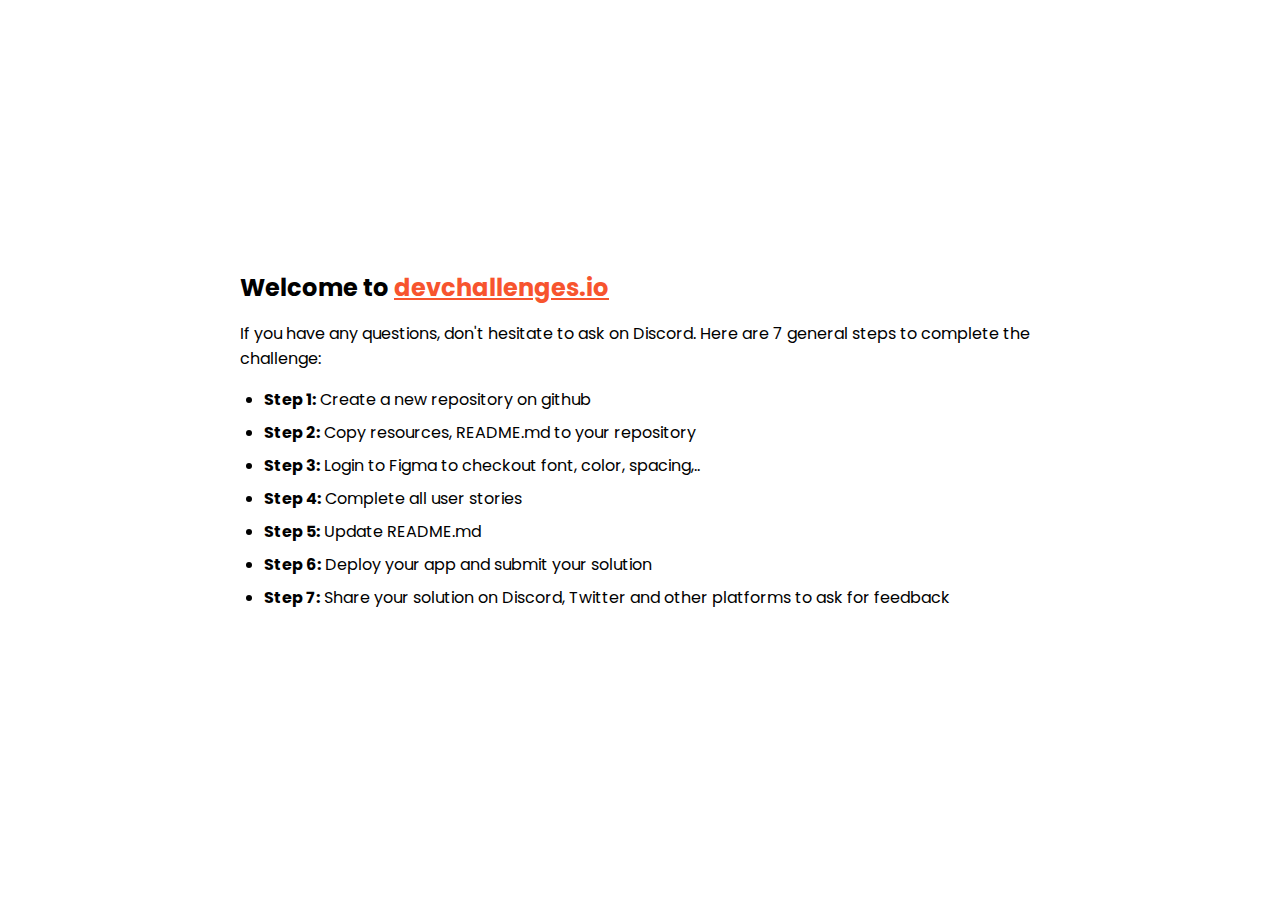
==== index.html @ 124bfad9 "first commit" ====
<!DOCTYPE html>
<html lang="en">
  <head>
    <meta charset="utf-8" />
    <meta
      name="viewport"
      content="width=device-width, initial-scale=1,
  maximum-scale=5"
    />

    <link rel="icon" href="devchallenges.png" />

    <link
      rel="shortcut icon"
      type="image/x-icon"
      href="https://devchallenges.io/"
    />

    <link
      href="https://fonts.googleapis.com/css2?family=Poppins:wght@400;500&display=swap"
      rel="stylesheet"
    />

    <title>Devchallenges</title>

    <style>
      body {
        font-family: "Poppins", sans-serif;
      }

      ul {
        padding-left: 24px;
      }

      li {
        margin-bottom: 8px;
      }

      .welcome {
        max-width: 800px;
        margin: 0 auto;
      }

      .welcome-text {
        margin-top: 30vh;
        font-weight: 500;
      }

      .welcome-text p {
        font-size: 1rem;
        font-weight: 400;
      }

      .welcome-text h1 {
        font-size: 1.5rem;
      }

      .welcome-text a {
        color: #f7542e;
      }
    </style>
  </head>
  <body>
    <div class="welcome">
      <div class="welcome-text">
        <h1>
          Welcome to
          <a href="https://devchallenges.io/" target="_blank"
            >devchallenges.io</a
          >
        </h1>

        <p>
          If you have any questions, don't hesitate to ask on Discord. Here are
          7 general steps to complete the challenge:
        </p>
      </div>

      <ul>
        <li><b>Step 1:</b> Create a new repository on github</li>
        <li><b>Step 2:</b> Copy resources, README.md to your repository</li>
        <li>
          <b>Step 3:</b> Login to Figma to checkout font, color, spacing,..
        </li>
        <li><b>Step 4:</b> Complete all user stories</li>
        <li><b>Step 5:</b> Update README.md</li>
        <li><b>Step 6:</b> Deploy your app and submit your solution</li>
        <li>
          <b>Step 7:</b> Share your solution on Discord, Twitter and other
          platforms to ask for feedback
        </li>
      </ul>
    </div>
  </body>
</html>
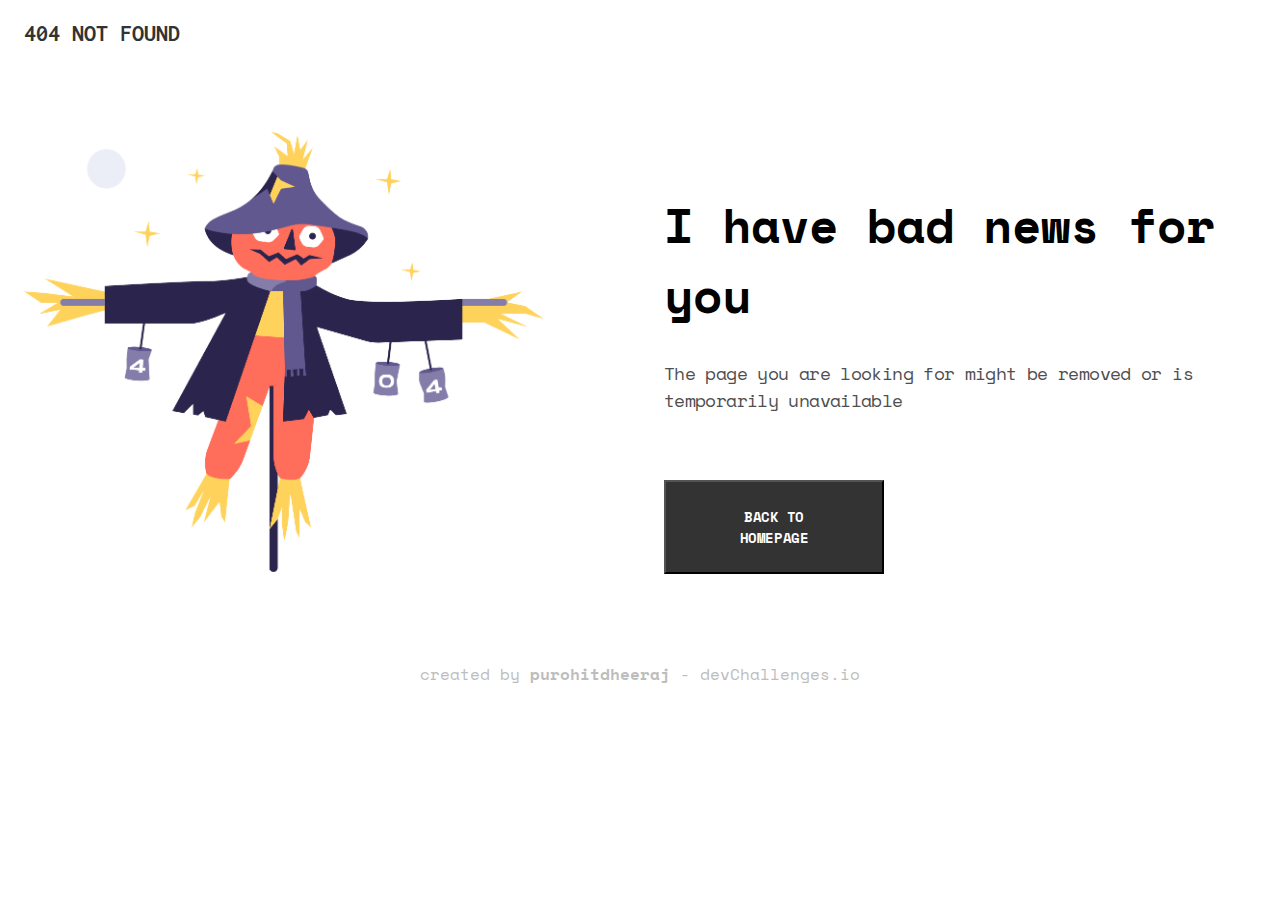
==== commit 83823460: "feat: readme updated" ====
--- a/index.html
+++ b/index.html
@@ -1,95 +1,34 @@
 <!DOCTYPE html>
 <html lang="en">
-  <head>
-    <meta charset="utf-8" />
-    <meta
-      name="viewport"
-      content="width=device-width, initial-scale=1,
-  maximum-scale=5"
-    />
 
-    <link rel="icon" href="devchallenges.png" />
+<head>
+  <meta charset="UTF-8">
+  <meta http-equiv="X-UA-Compatible" content="IE=edge">
+  <meta name="viewport" content="width=device-width, initial-scale=1.0">
+  <link rel="icon" href="devchallenges.png" />
+  <link rel="preconnect" href="https://fonts.googleapis.com">
+  <link rel="preconnect" href="https://fonts.gstatic.com" crossorigin>
 
-    <link
-      rel="shortcut icon"
-      type="image/x-icon"
-      href="https://devchallenges.io/"
-    />
+  <link
+    href="https://fonts.googleapis.com/css2?family=Inconsolata:wght@300;400;500;700&family=Space+Mono:wght@400;700&display=swap"
+    rel="stylesheet">
 
-    <link
-      href="https://fonts.googleapis.com/css2?family=Poppins:wght@400;500&display=swap"
-      rel="stylesheet"
-    />
+  <link rel="stylesheet" href="index.css" />
+  <title>Not Found Page</title>
+</head>
 
-    <title>Devchallenges</title>
+<body>
+  <header class="header">404 Not Found</header>
+  <main class="main">
+    <img src="./Scarecrow.png">
+    <div class="main-info">
 
-    <style>
-      body {
-        font-family: "Poppins", sans-serif;
-      }
+      <h2>I have bad news for you</h2>
+      <p>The page you are looking for might be removed or is temporarily unavailable</p>
+      <button>Back to homepage</button>
+    </div>
+  </main>
+  <footer class="footer">created by <strong>purohitdheeraj</strong> - devChallenges.io</footer>
+</body>
 
-      ul {
-        padding-left: 24px;
-      }
-
-      li {
-        margin-bottom: 8px;
-      }
-
-      .welcome {
-        max-width: 800px;
-        margin: 0 auto;
-      }
-
-      .welcome-text {
-        margin-top: 30vh;
-        font-weight: 500;
-      }
-
-      .welcome-text p {
-        font-size: 1rem;
-        font-weight: 400;
-      }
-
-      .welcome-text h1 {
-        font-size: 1.5rem;
-      }
-
-      .welcome-text a {
-        color: #f7542e;
-      }
-    </style>
-  </head>
-  <body>
-    <div class="welcome">
-      <div class="welcome-text">
-        <h1>
-          Welcome to
-          <a href="https://devchallenges.io/" target="_blank"
-            >devchallenges.io</a
-          >
-        </h1>
-
-        <p>
-          If you have any questions, don't hesitate to ask on Discord. Here are
-          7 general steps to complete the challenge:
-        </p>
-      </div>
-
-      <ul>
-        <li><b>Step 1:</b> Create a new repository on github</li>
-        <li><b>Step 2:</b> Copy resources, README.md to your repository</li>
-        <li>
-          <b>Step 3:</b> Login to Figma to checkout font, color, spacing,..
-        </li>
-        <li><b>Step 4:</b> Complete all user stories</li>
-        <li><b>Step 5:</b> Update README.md</li>
-        <li><b>Step 6:</b> Deploy your app and submit your solution</li>
-        <li>
-          <b>Step 7:</b> Share your solution on Discord, Twitter and other
-          platforms to ask for feedback
-        </li>
-      </ul>
-    </div>
-  </body>
-</html>
+</html>--- a/index.css
+++ b/index.css
@@ -0,0 +1,98 @@
+*,
+*::before,
+*::after {
+	margin: 0;
+	padding: 0;
+	box-sizing: border-box;
+}
+
+html {
+	font-size: 62.5%;
+	font-family: "Space Mono", monospace;
+}
+
+body {
+	font-size: 1.6rem;
+	background: hsla(0, 0%, 100%, 1);
+	max-width: 1280px;
+	margin: 0 auto;
+}
+
+.header {
+	font-family: "Inconsolata", monospace;
+	padding: 2rem 2.4rem;
+	font-weight: 700;
+	font-size: 2.4rem;
+	text-transform: uppercase;
+	color: #333333;
+}
+
+.footer {
+	text-align: center;
+	padding: 2.4rem;
+	color: hsla(0, 0%, 74%, 1);
+}
+
+img {
+	width: 100%;
+}
+
+.main {
+	display: flex;
+	flex-direction: column;
+	padding: 6.4rem 2.4rem;
+}
+
+.main img {
+	width: 28rem;
+	height: 23rem;
+	align-self: center;
+}
+
+.main h2 {
+	margin-top: 6rem;
+	font-weight: 700;
+	font-size: 4.8rem;
+	line-height: 7rem;
+}
+
+.main p {
+	margin-top: 3rem;
+	color: #4f4f4f;
+	font-weight: 400;
+	font-size: 18px;
+	line-height: 27px;
+	letter-spacing: -0.035em;
+}
+
+.main button {
+	font-family: "Space Mono";
+	margin-top: 6.6rem;
+	padding: 2.4rem 4.2rem;
+	background: #333333;
+	color: hsla(0, 0%, 100%, 1);
+	width: 22rem;
+	text-transform: uppercase;
+	font-size: 14px;
+	font-weight: 700;
+	line-height: 21px;
+	letter-spacing: -0.035em;
+}
+
+@media (min-width: 826px) {
+	.main {
+		flex-direction: row;
+		gap: 12rem;
+		align-items: center;
+	}
+	.main img {
+		max-width: 52rem;
+		width: 100%;
+		height: 44rem;
+		aspect-ratio: 1/1;
+	}
+
+	.main-info {
+		max-width: 58rem;
+	}
+}
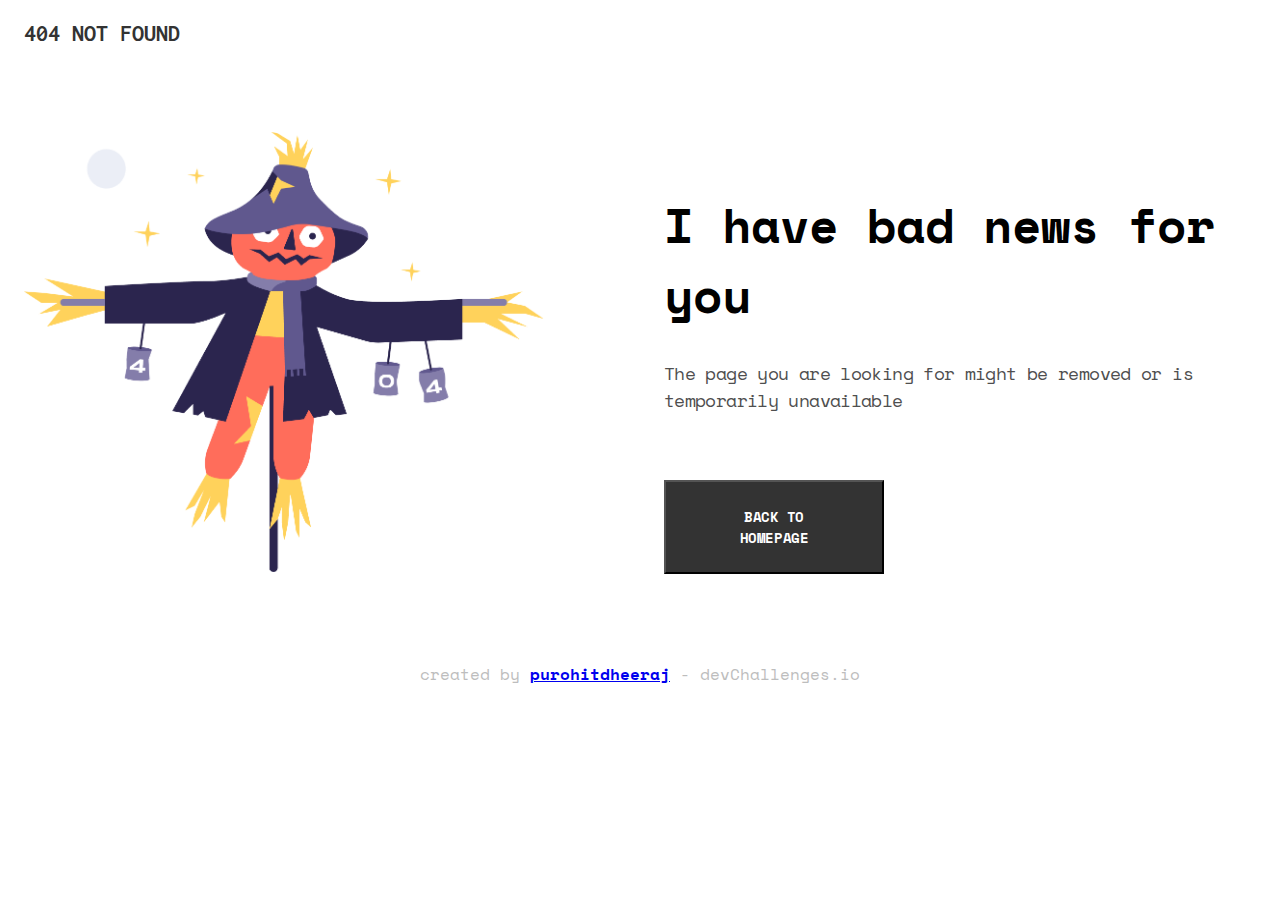
==== commit 0e07b799: "chores : readme links" ====
--- a/index.html
+++ b/index.html
@@ -28,7 +28,9 @@
       <button>Back to homepage</button>
     </div>
   </main>
-  <footer class="footer">created by <strong>purohitdheeraj</strong> - devChallenges.io</footer>
+  <footer class="footer">created by <strong>
+      <a href="https://peerlist.io/purohitdheeraj">purohitdheeraj</a>
+    </strong> - devChallenges.io</footer>
 </body>
 
 </html>